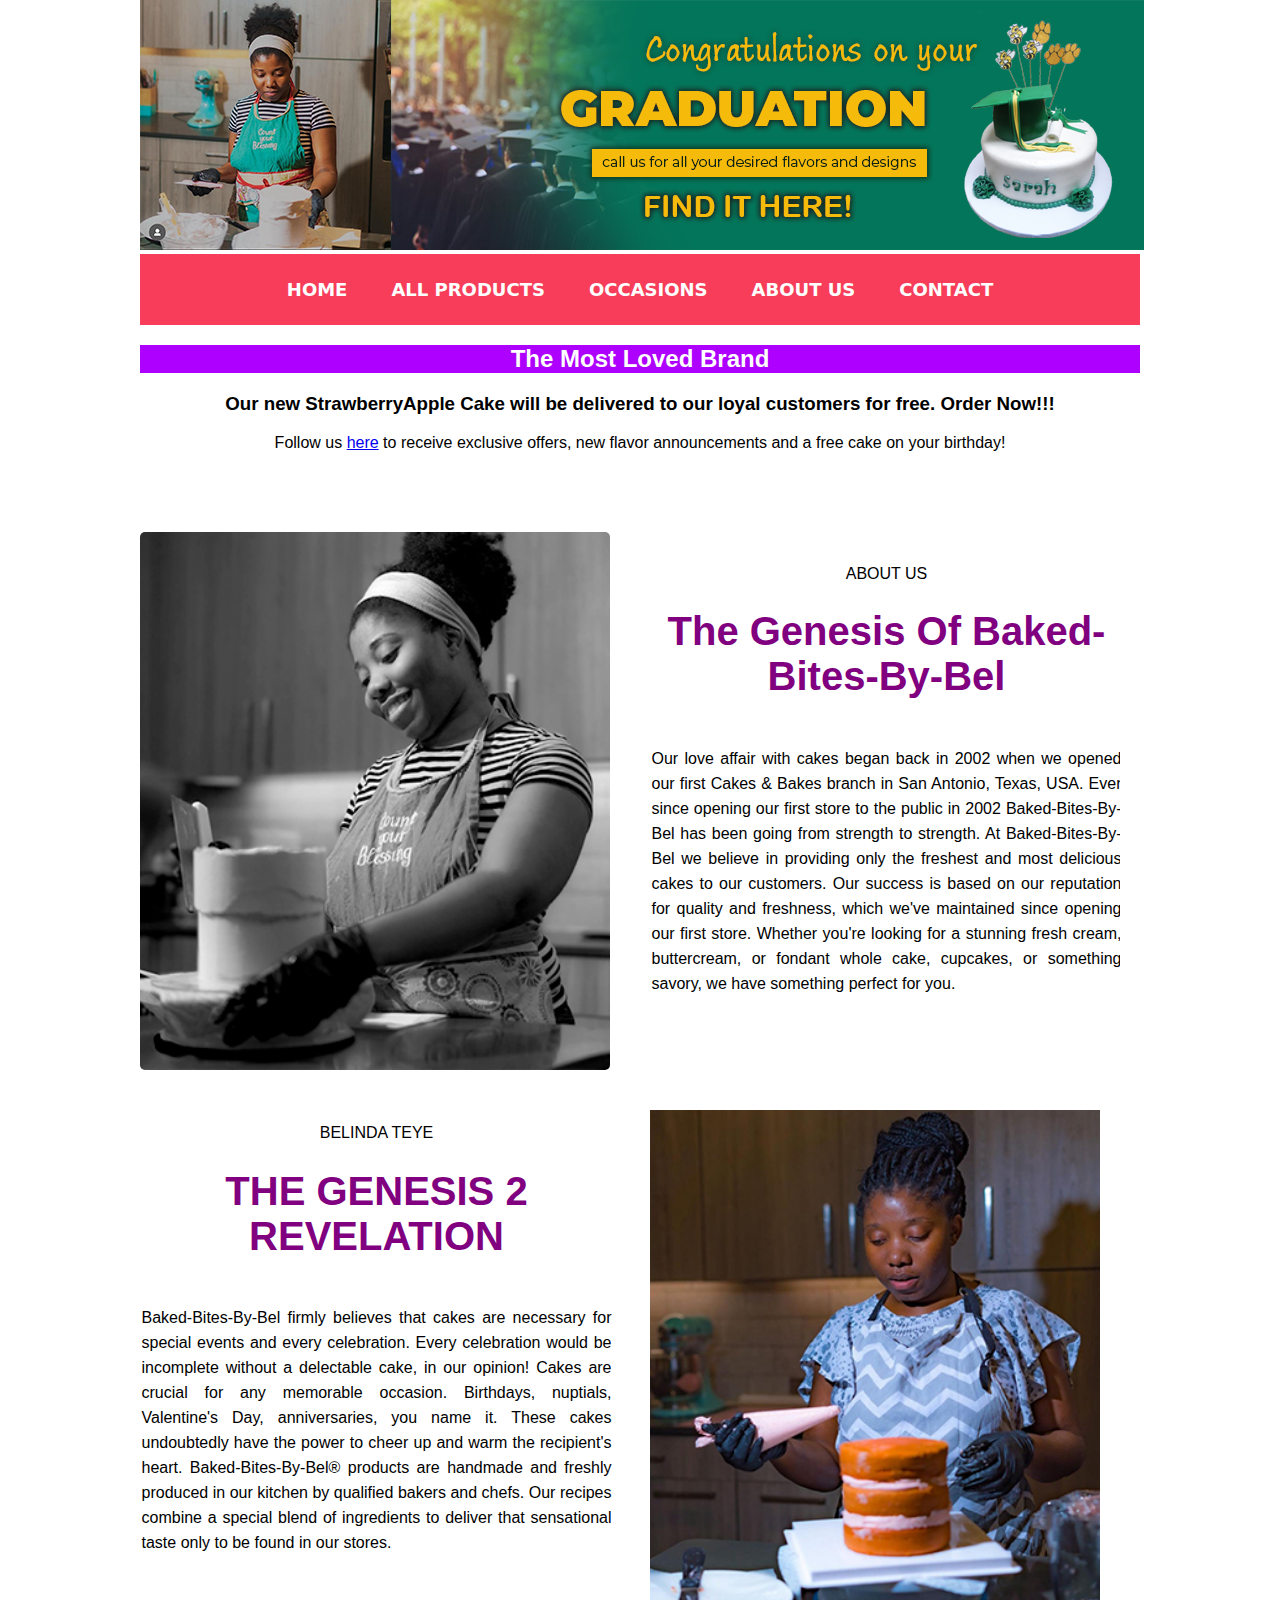
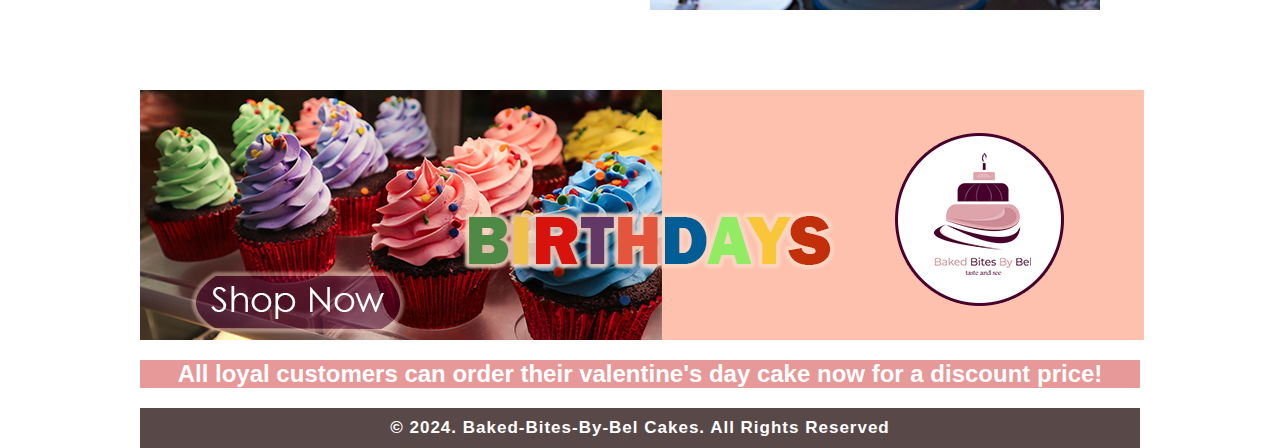
==== about.html @ 8a4f7d3f "assignment_update" ====
<!DOCTYPE html>
<html lang="en">
<head>
    <meta charset="UTF-8">
    <meta name="viewport" content="width=device-width, initial-scale=1.0">
    <title>Baked Bites By Bel</title>
    <link href="style.css" rel="stylesheet"  type="text/css">

    <style>
     
     ul {
  list-style-type:none;
}

.img_deg{
float: right;
}




      </style>
      <link rel="preconnect" href="https://fonts.googleapis.com">
      <link rel="preconnect" href="https://fonts.gstatic.com" crossorigin>
      <link href="https://fonts.googleapis.com/css2?family=BioRhyme:wght@600&display=swap" rel="stylesheet">

</head>


<body>

    
    <div class="wrapper-style .index-occasion-flex">

        <img src="images/gradcake.jpg" alt="banner image">




<nav class="navbar">
<ul>
   <li><a href="index.html">HOME</a></li>
   <li><a href="allproducts.html">ALL PRODUCTS</a></li>
   <li><a href="occasions.html">OCCASIONS</a></li>
   <li><a href="about.html">ABOUT US</a></li>
   <li><a href="contact.html">CONTACT</a></li>
</ul>
</nav>

<main>


</main>

<div class="a">
<h2 style="background-color:rgb(174, 0, 255);">The Most Loved Brand</h2>
</div>

<div class="a">
<h3> Our new StrawberryApple Cake will be delivered to our loyal customers for free. Order Now!!!</h3>
</div>



<div class="c">
Follow us <a href="https://www.instagram.com/baked_bites_by_bel/?igsh=MWV0ZWZxdTk1Nmw5YQ%3D%3D">here</a> to receive exclusive offers, new flavor announcements and a free cake on your birthday!<br>


<div class="row">

    <div class="imgwrapper">
            
        <img src="images/ceobelinda.jpg" alt="old_oven">
       
    </div>

    <div class="contentwrapper">
        <div class="content">

            <span class="textwrapper">
                <span>ABOUT US</span>
                </span>

<h1>The Genesis Of Baked-Bites-By-Bel</h1>
<p>Our love affair with cakes began back in 2002 when we opened our first Cakes
    & Bakes branch in San Antonio, Texas, USA. Ever since opening our first store
    to the public in 2002 Baked-Bites-By-Bel has been going from strength to strength.
    At Baked-Bites-By-Bel we believe in providing only the freshest and most delicious
    cakes to our customers. Our success is based on our reputation for quality and
    freshness, which we've maintained since opening our first store. Whether you're
    looking for a stunning fresh cream, buttercream, or fondant whole cake, cupcakes,
    or something savory, we have something perfect for you.
    </p

    </div>

    </div>

</div>



<div class="contentwrapper">
    <div class="content">

        <span class="textwrapper">
            <span>BELINDA TEYE</span>
            </span>
<h1>THE GENESIS 2 REVELATION</h1>

<p>Baked-Bites-By-Bel firmly believes that cakes are necessary for special events
    and every celebration. Every celebration would be incomplete without a delectable
    cake, in our opinion! Cakes are crucial for any memorable occasion. Birthdays,
    nuptials, Valentine's Day, anniversaries, you name it. These cakes undoubtedly
    have the power to cheer up and warm the recipient's heart.
    Baked-Bites-By-Bel® products are handmade and freshly produced in our kitchen by
    qualified bakers and chefs. Our recipes combine a special blend of ingredients to
    deliver that sensational taste only to be found in our stores.
    </p>

            </div>

</div>

 <img src="images/oldoven.jpg" alt="old_oven" width="450" height="500" >
</div>

    <img src="images/advertisement1.jpg" alt="banner image" class="imgMain" style="margin-left: auto;">
 

    <h2 style="background-color:rgb(231, 152, 152);">All loyal customers can order their valentine's day cake now for a discount price!</h2>
   

  





    <footer>   
        © 2024. Baked-Bites-By-Bel Cakes. All Rights Reserved
    </footer>
</body>
</html>
---- style.css ----
body {
  margin: 0px;
}

.row{

width: 98%;
max-width: 1170px;
display: grid;
grid-template-columns: repeat(2, 1fr);
grid-gap: 40px;
overflow: hidden;
padding: 5rem 0;

}

.row .imgwrapper{

overflow: hidden;
}


.row .imgwrapper img{

  width: 100%;
  height: 100%;
  object-fit: cover;
  transition: 0.3s;
}


.row .imgwrapper:hover img{

transform: scale(1.25);

}


.row .contentwrapper{

width: 100%;
display: flex;
justify-content: center;
align-items: center;
padding-left: 1.5px;
}


.row .contentwrapper h1{

font-size: 40px;
font-weight: 700;
color: purple;
padding-bottom: 20px;

}

.row .contentwrapper p{

font-size: 16px;
line-height: 25px;
padding-bottom: 25px;
text-align: justify;
font-family: "Sofia Sans", sans-serif;
  font-optical-sizing: auto;
  font-weight: weight;
  font-style: normal;
}



.row .contentwrapper a{

  display: inline-block;
  text-decoration: none;
  text-transform: uppercase;
  background: purple;
  color: aliceblue;
  padding: 15px 40px;
  letter-spacing: 1px;
  user-select: none;

}


footer{
  padding: 10px;
  font-size: 17px;
  font-weight:bold;
  text-align: center;
  background: #594848;
  color: white;
  font-family: Arial, Helvetica, sans-serif;
  letter-spacing: 1px;
}


.navbar ul{

  list-style: none;
  background-color: rgb(247, 61, 89);
  padding: 0px;
  margin: 0px;
  overflow: hidden;
  text-align: center;
}



.navbar a{
color: white;
text-decoration: none;
padding: 25px 20px;
display: block;
text-align: center;
font-weight: bold;
font-size: 18px;
font-family: system-ui, -apple-system, BlinkMacSystemFont, 'Segoe UI', Roboto, Oxygen, Ubuntu, Cantarell, 'Open Sans', 'Helvetica Neue', sans-serif;
text-align: center;

}

.navbar a:hover{
  background-color: rgb(105, 3, 34);

}

.navbar li{
display:inline-block;

}

.navbar ul li ul{
  display:none;
  position:absolute;
  background-color:rgb(231, 158, 0);
  padding: 10px;
  border-radius:0px 0px 4px 4px;
  } 


  .navbar ul li:hover ul{
    display:block;
  }


  .navbar ul li ul li{
    width:180px;
    border-radius:4px;

    
    
    } 

  .navbar ul li ul li a{
    padding: 8px 14px;
    
    } 


    .navbar ul li ul li a:hover{
      background-color: f3f3f3;
      } 

div.a {
    text-align: center;
      font-family: Arial, Helvetica, sans-serif;
      font-weight: 400;
      font-style: normal;
    }


  div.d {
    text-align: justify-left;
  }


  div.b {
    text-align: center;
    font-family:'Segoe UI', Tahoma, Geneva, Verdana, sans-serif;
      }
      
      div.c {
        text-align: center;
        font-family:'Franklin Gothic Medium', 'Arial Narrow', Arial, sans-serif;
      }
  
   
.index-occasion-flex {
display: flex;
justify-content: center;
align-items: center;
}


.wrapper-style {
    width: 1000px;
    margin:0 auto;
}



.date{
color: rgb(187, 35, 35);
}



#MainTitle{
font-style: bold;
color: brown;
font-family: 'BioRhyme', serif;
background-color: rgb(255, 222, 220);

}

h1 {

    color: rgb(255, 255, 255);
   
    }
    

    .flex-container {
        display: flex;
        
      }
      
  .flex-container > div {
  background-color:rgb(255, 255, 255);
  margin: auto;
  }

    #Image1 {
        height:50%;
        width: 50%;
      }
      
      #MainText {
        font-family: Arial;
      }
      
      h2 {

        color:white;
        text-align: center;
      }
       
      input[type=text], select {
        width: 100%;
        padding: 12px 20px;
        margin: 8px 0;
        display: inline-block;
        border: 1px solid #ccc;
        border-radius: 4px;
        box-sizing: border-box;
      }
      
      input[type=submit] {
        width: 100%;
        background-color: #4CAF50;
        color: white;
        padding: 14px 20px;
        margin: 8px 0;
        border: none;
        border-radius: 4px;
        cursor: pointer;
      }
      
      input[type=submit]:hover {
        background-color: #45a049;
      }
      
      div {
        border-radius: 5px;
      }


      .imgMain {

        display:block;
        margin-left: 0;
        margin-right: 0;
    }
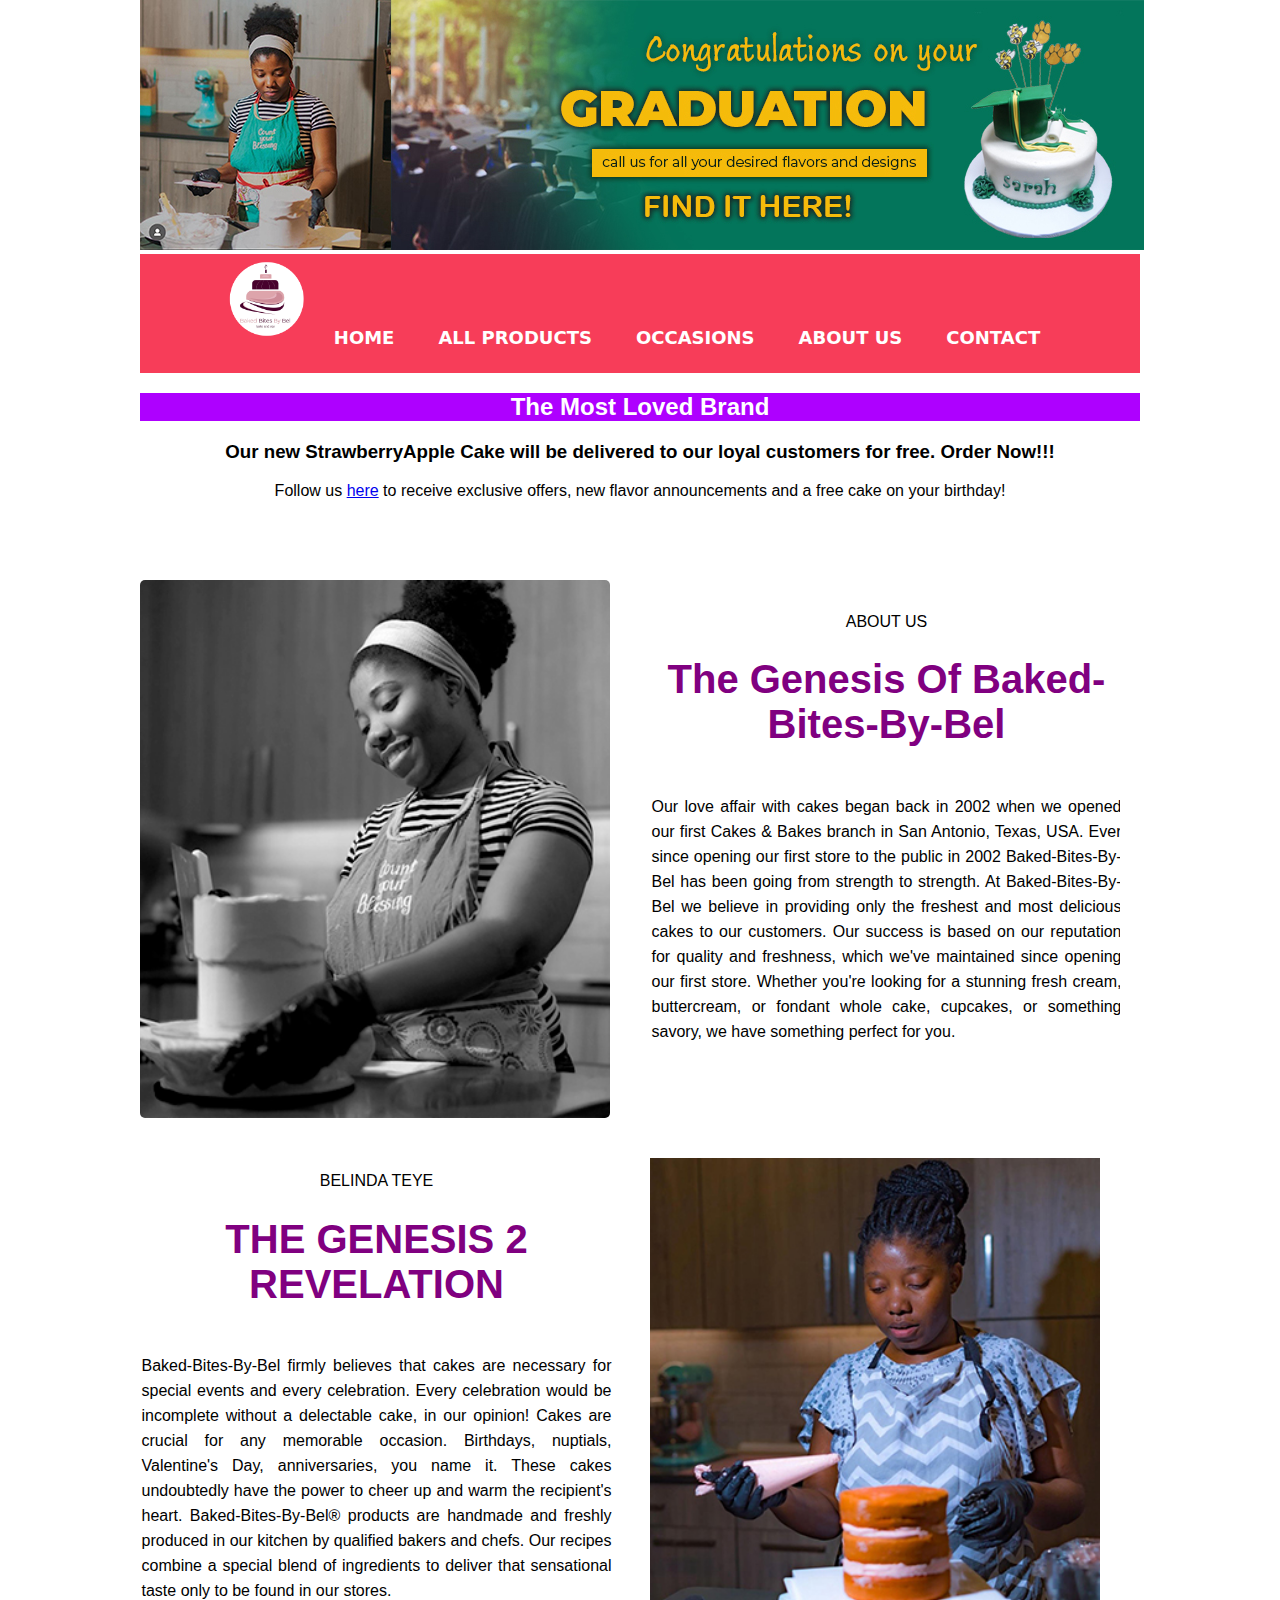
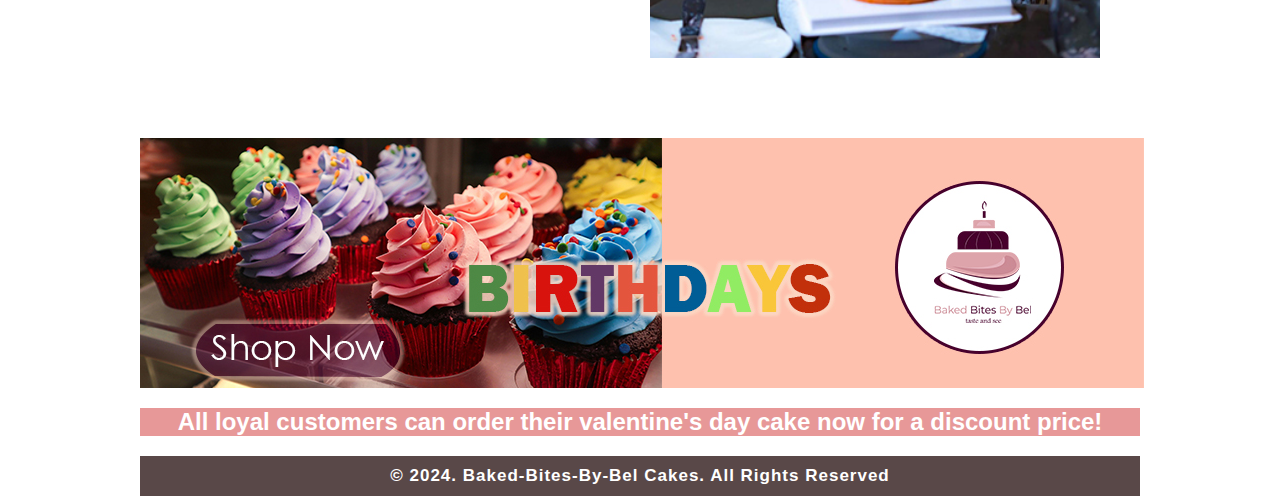
==== commit 1ba8efb5: "nav logo update" ====
--- a/about.html
+++ b/about.html
@@ -39,6 +39,7 @@
 
 <nav class="navbar">
 <ul>
+    <li><img class="logo-img" src="images/bbbblogo.png" alt="logo image" weight="90" height="90"></li>
    <li><a href="index.html">HOME</a></li>
    <li><a href="allproducts.html">ALL PRODUCTS</a></li>
    <li><a href="occasions.html">OCCASIONS</a></li>
--- a/style.css
+++ b/style.css
@@ -63,7 +63,7 @@
 line-height: 25px;
 padding-bottom: 25px;
 text-align: justify;
-font-family: "Sofia Sans", sans-serif;
+font-family: Arial, Helvetica, sans-serif;
   font-optical-sizing: auto;
   font-weight: weight;
   font-style: normal;
@@ -285,4 +285,24 @@
         margin-right: 0;
     }
 
-    +    .container-1{
+display: flex;
+align-items: flex-start;
+align-items: flex-end;
+align-items: center;
+font-family: Arial, Helvetica, sans-serif;
+font-weight: bolder;
+
+    }
+
+    
+    .container-1 :hover{
+
+      transform: scale(1.25);
+      transition: 1s ease
+      
+      }
+      
+      .textwrapper p{
+        font-family: Arial, Helvetica, sans-serif;
+      }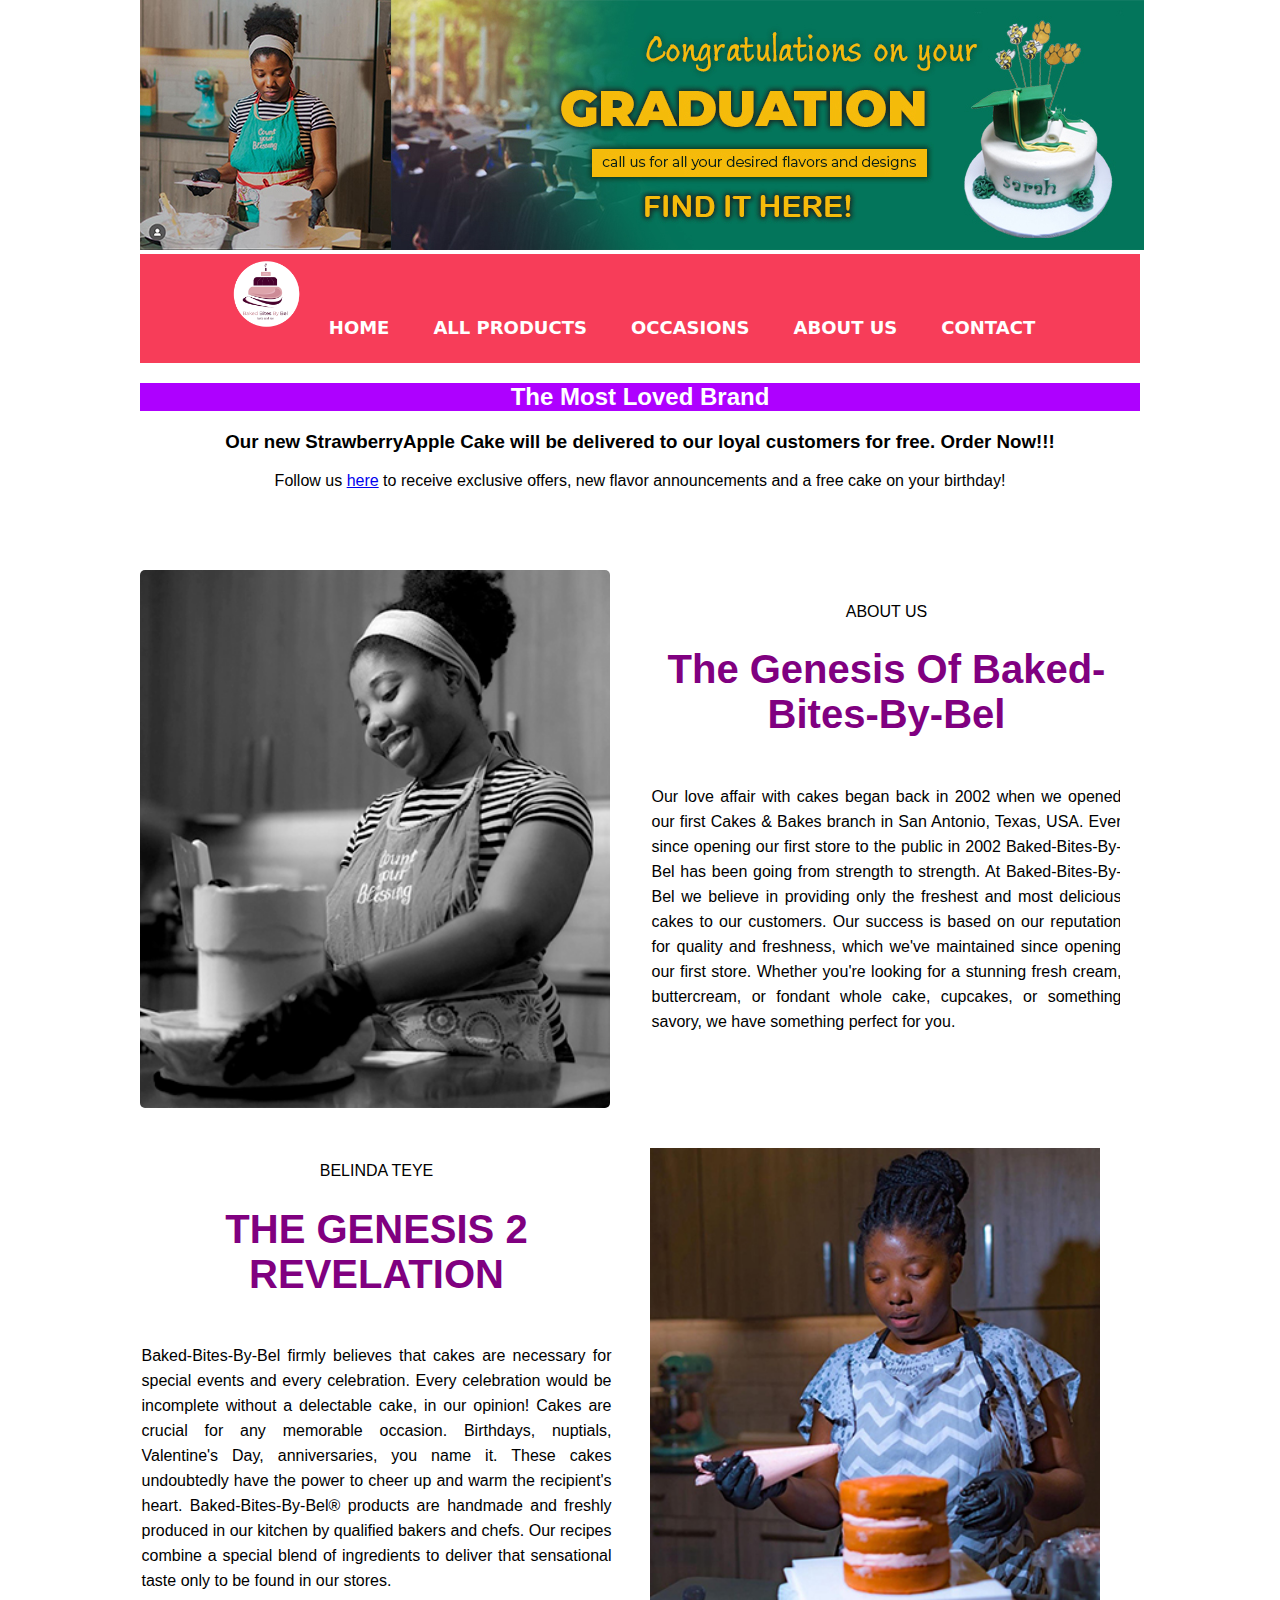
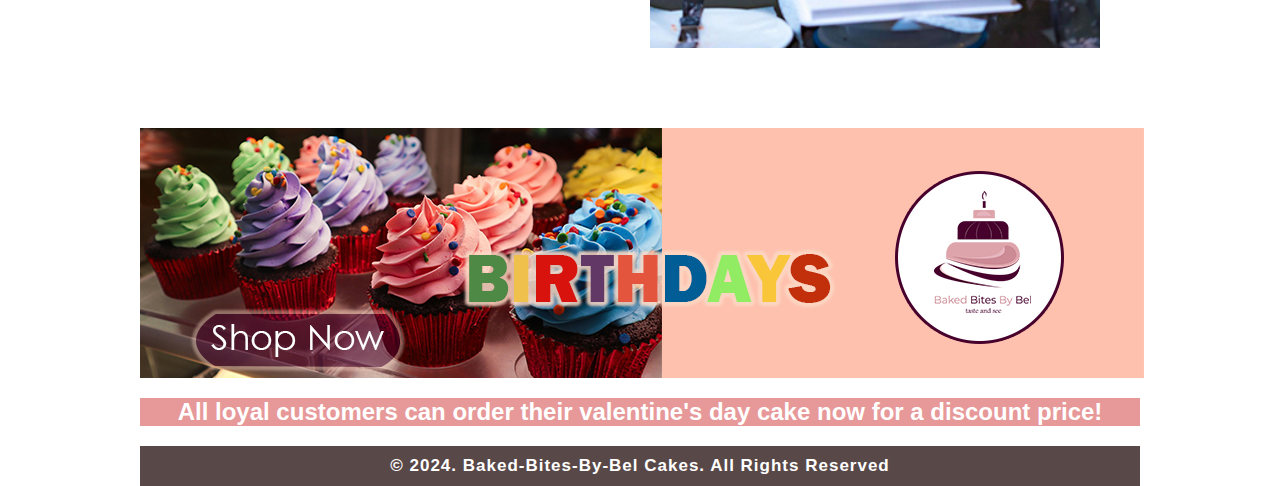
==== commit 08a44add: "vew update" ====
--- a/about.html
+++ b/about.html
@@ -39,7 +39,7 @@
 
 <nav class="navbar">
 <ul>
-    <li><img class="logo-img" src="images/bbbblogo.png" alt="logo image" weight="90" height="90"></li>
+    <li><img class="logo-img" src="images/bbbblogo.png" alt="logo image" weight="80" height="80"></li>
    <li><a href="index.html">HOME</a></li>
    <li><a href="allproducts.html">ALL PRODUCTS</a></li>
    <li><a href="occasions.html">OCCASIONS</a></li>
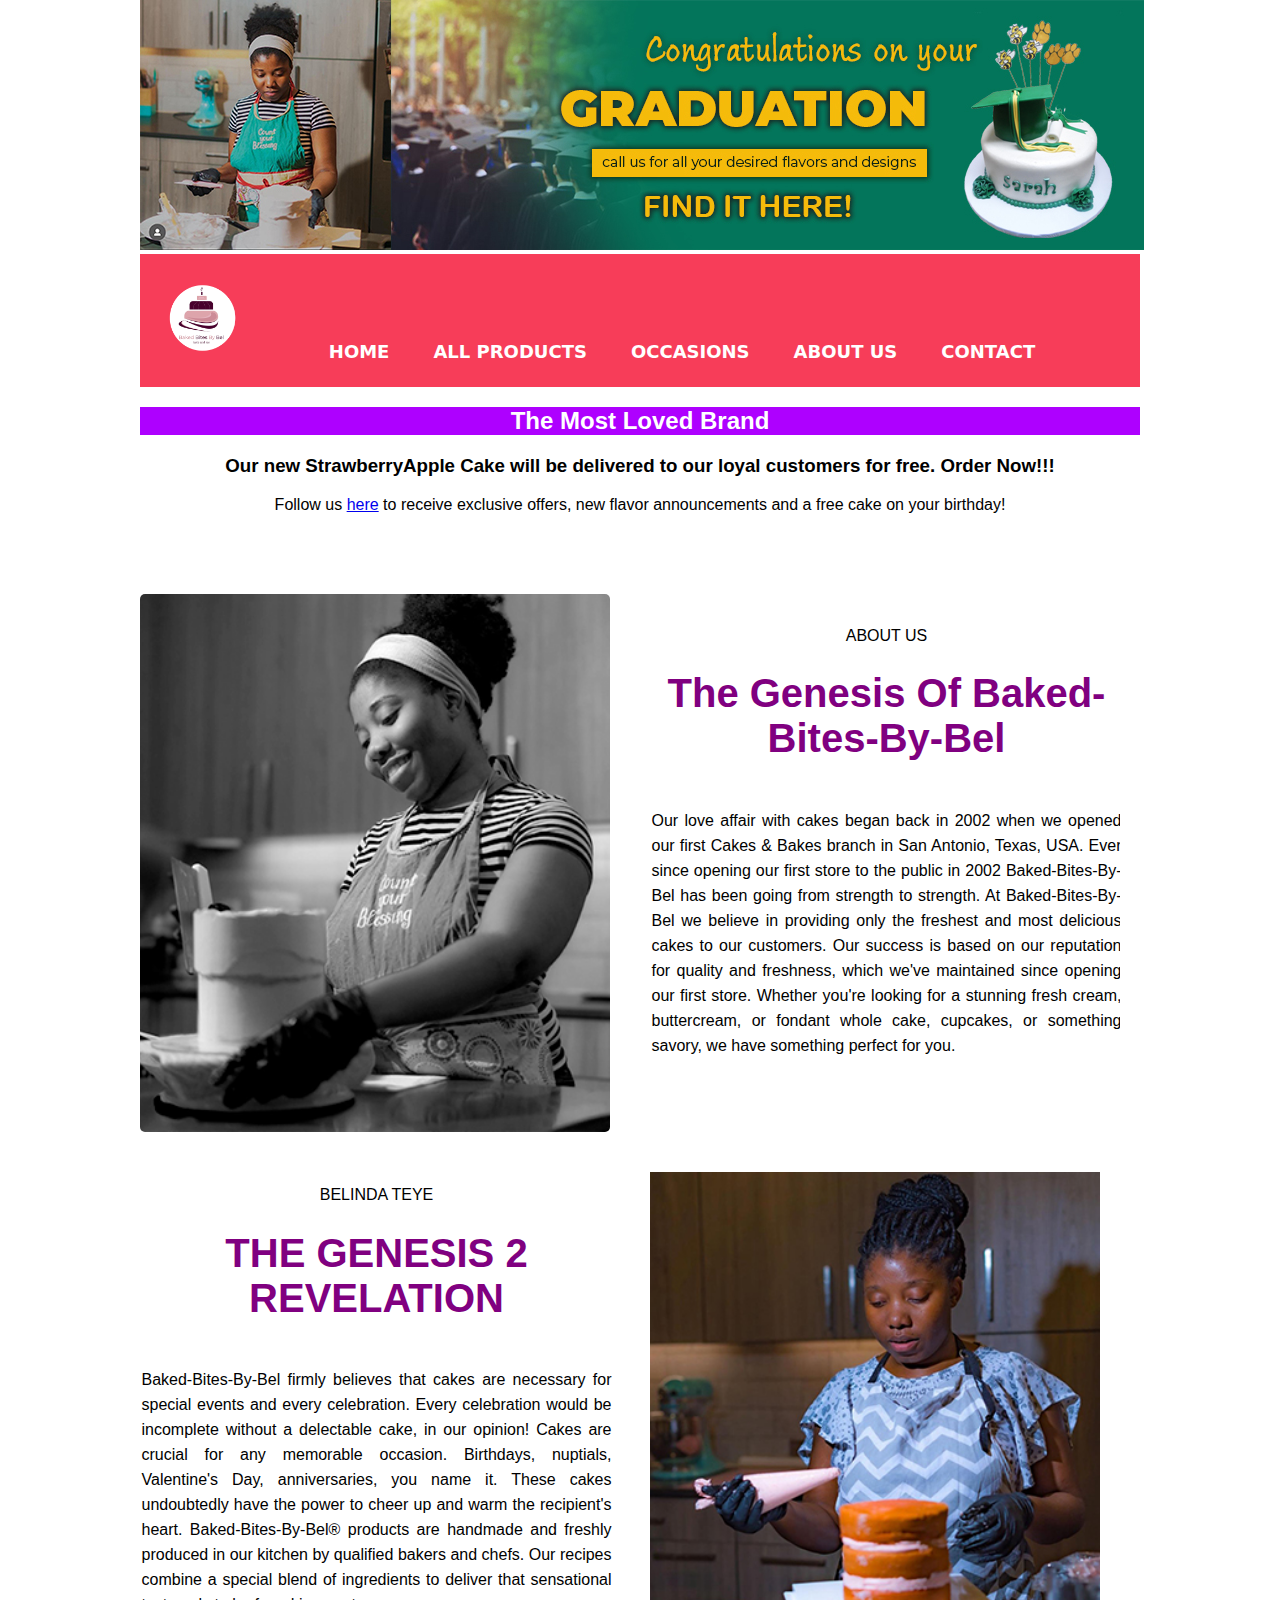
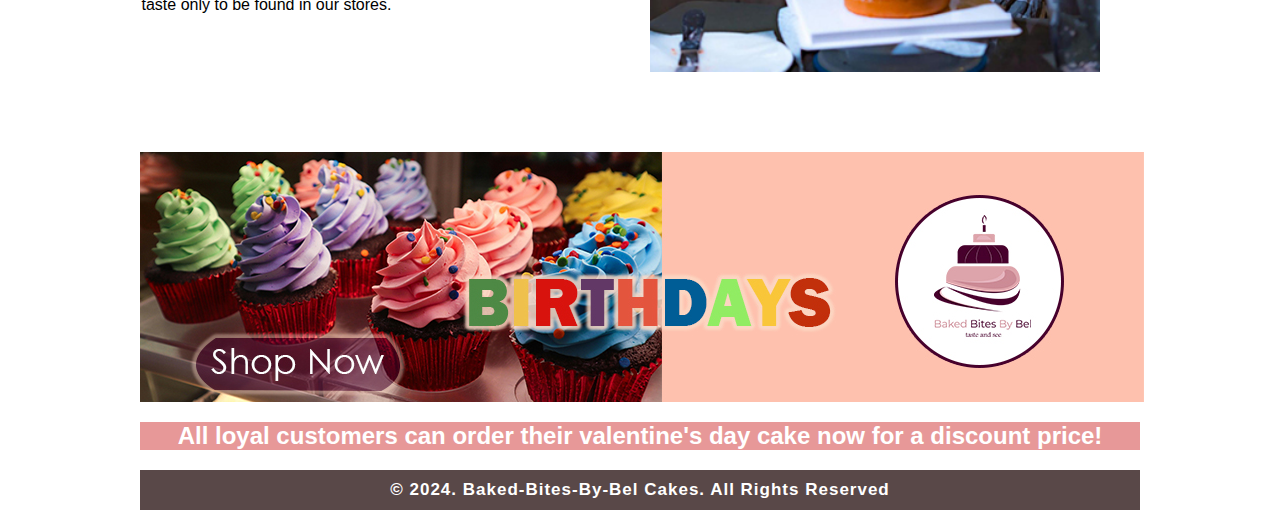
==== commit 4714ca93: "new" ====
--- a/about.html
+++ b/about.html
@@ -92,11 +92,8 @@
     looking for a stunning fresh cream, buttercream, or fondant whole cake, cupcakes,
     or something savory, we have something perfect for you.
     </p
-
-    </div>
-
-    </div>
-
+</div>
+</div>
 </div>
 
 
--- a/style.css
+++ b/style.css
@@ -105,6 +105,7 @@
   margin: 0px;
   overflow: hidden;
   text-align: center;
+  margin-top: 0px;
 }
 
 
@@ -305,4 +306,13 @@
       
       .textwrapper p{
         font-family: Arial, Helvetica, sans-serif;
-      }+      }
+
+
+      .logo-img{
+      position: auto;
+      float: left;
+      margin-left: -80%;
+      margin-top: 30%;
+      
+            }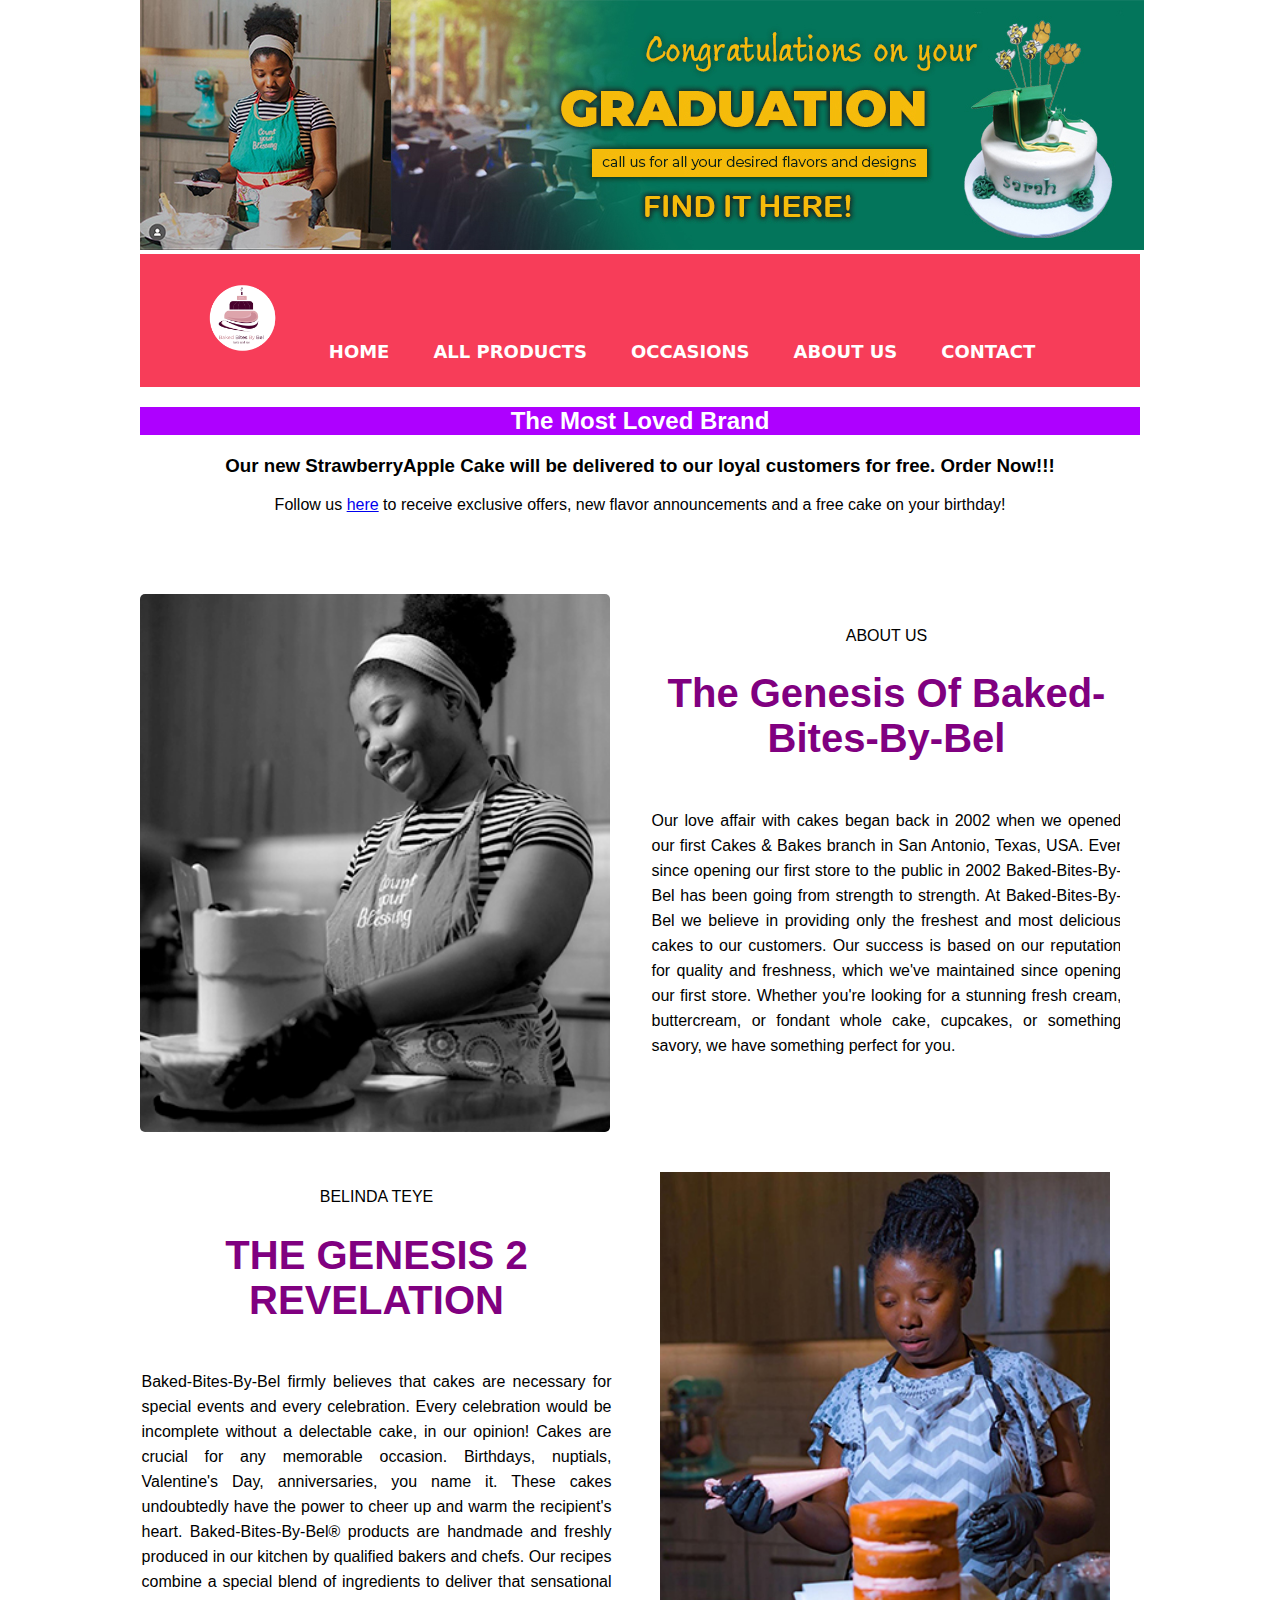
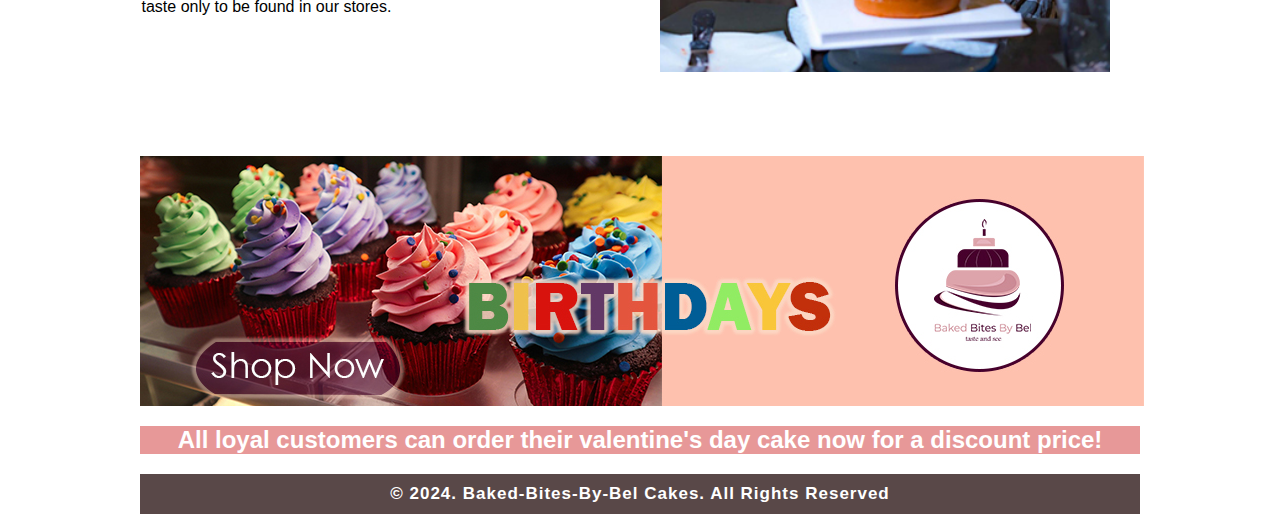
==== commit f1cc2b28: "midnight update" ====
--- a/about.html
+++ b/about.html
@@ -91,8 +91,8 @@
     freshness, which we've maintained since opening our first store. Whether you're
     looking for a stunning fresh cream, buttercream, or fondant whole cake, cupcakes,
     or something savory, we have something perfect for you.
-    </p
-</div>
+</p>
+
 </div>
 </div>
 
@@ -115,13 +115,17 @@
     qualified bakers and chefs. Our recipes combine a special blend of ingredients to
     deliver that sensational taste only to be found in our stores.
     </p>
-
+    
             </div>
-
+            
 </div>
 
- <img src="images/oldoven.jpg" alt="old_oven" width="450" height="500" >
+<div class="flex-container-1">
+  <img src="images/oldoven.jpg" alt="old_oven" width="450" height="500" ></div>
 </div>
+
+ 
+
 
     <img src="images/advertisement1.jpg" alt="banner image" class="imgMain" style="margin-left: auto;">
  
--- a/style.css
+++ b/style.css
@@ -71,7 +71,7 @@
 
 
 
-.row .contentwrapper a{
+.row .content-wrapper a{
 
   display: inline-block;
   text-decoration: none;
@@ -312,7 +312,7 @@
       .logo-img{
       position: auto;
       float: left;
-      margin-left: -80%;
+      margin-left: -30%;
       margin-top: 30%;
       
             }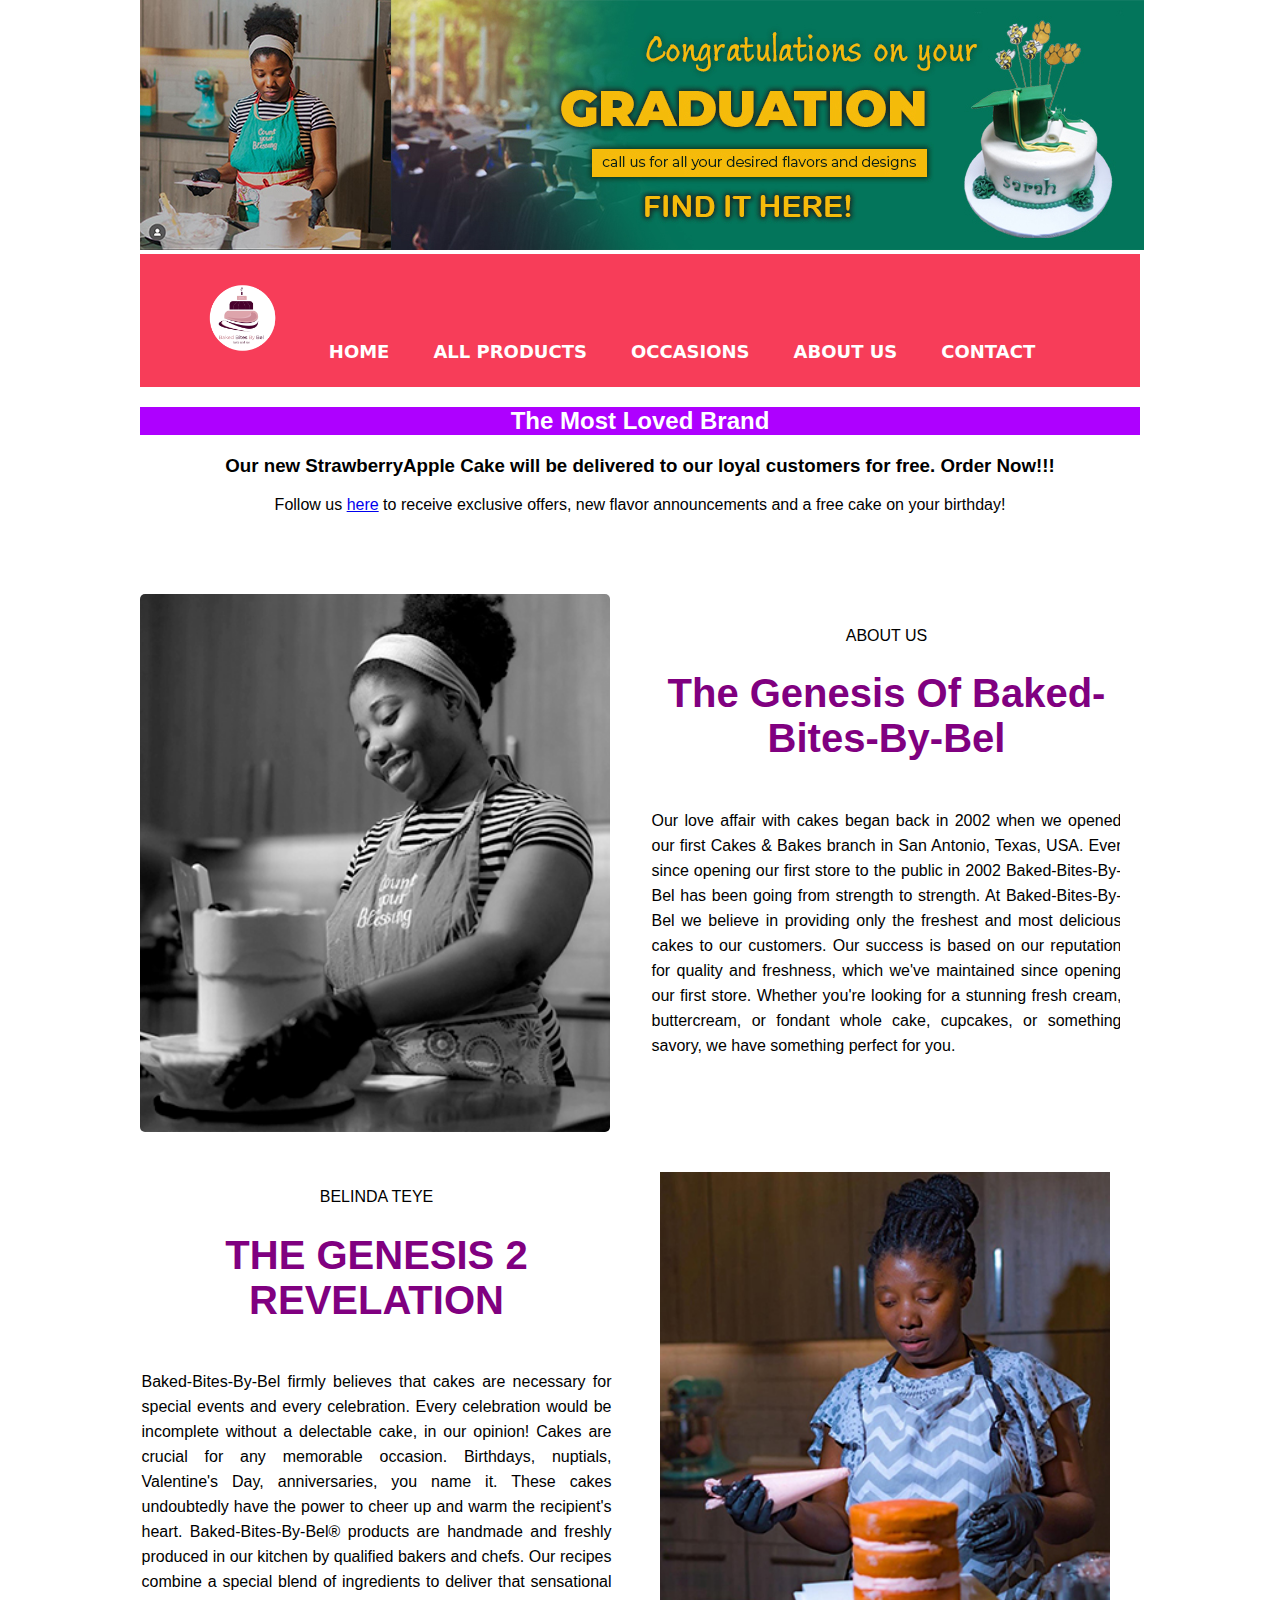
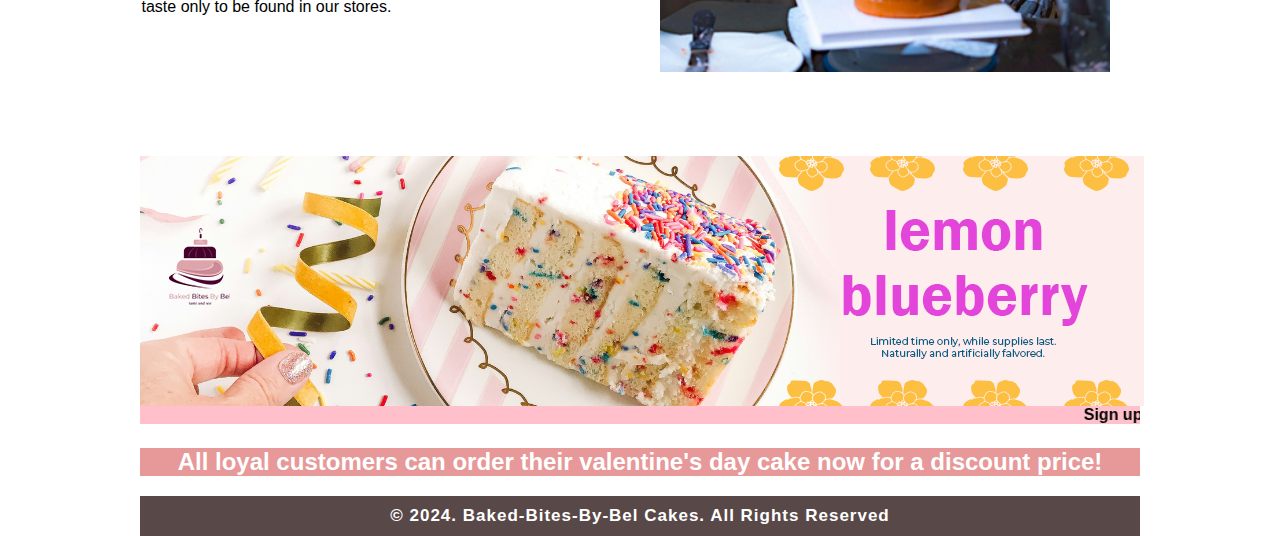
==== commit d0cf7b61: "sat eve update" ====
--- a/about.html
+++ b/about.html
@@ -127,9 +127,9 @@
  
 
 
-    <img src="images/advertisement1.jpg" alt="banner image" class="imgMain" style="margin-left: auto;">
+    <img src="images/pinkycake.png" alt="banner image" class="imgMain" style="margin-left: auto;">
  
-
+    <marquee scrollamount="7" bgcolor="pink" direction="left" srolldelay="500"> <b>Sign up to receive exclusive offers and be the first to know about seasonal specials, brand new treats, events and more! </b></marquee>
     <h2 style="background-color:rgb(231, 152, 152);">All loyal customers can order their valentine's day cake now for a discount price!</h2>
    
 
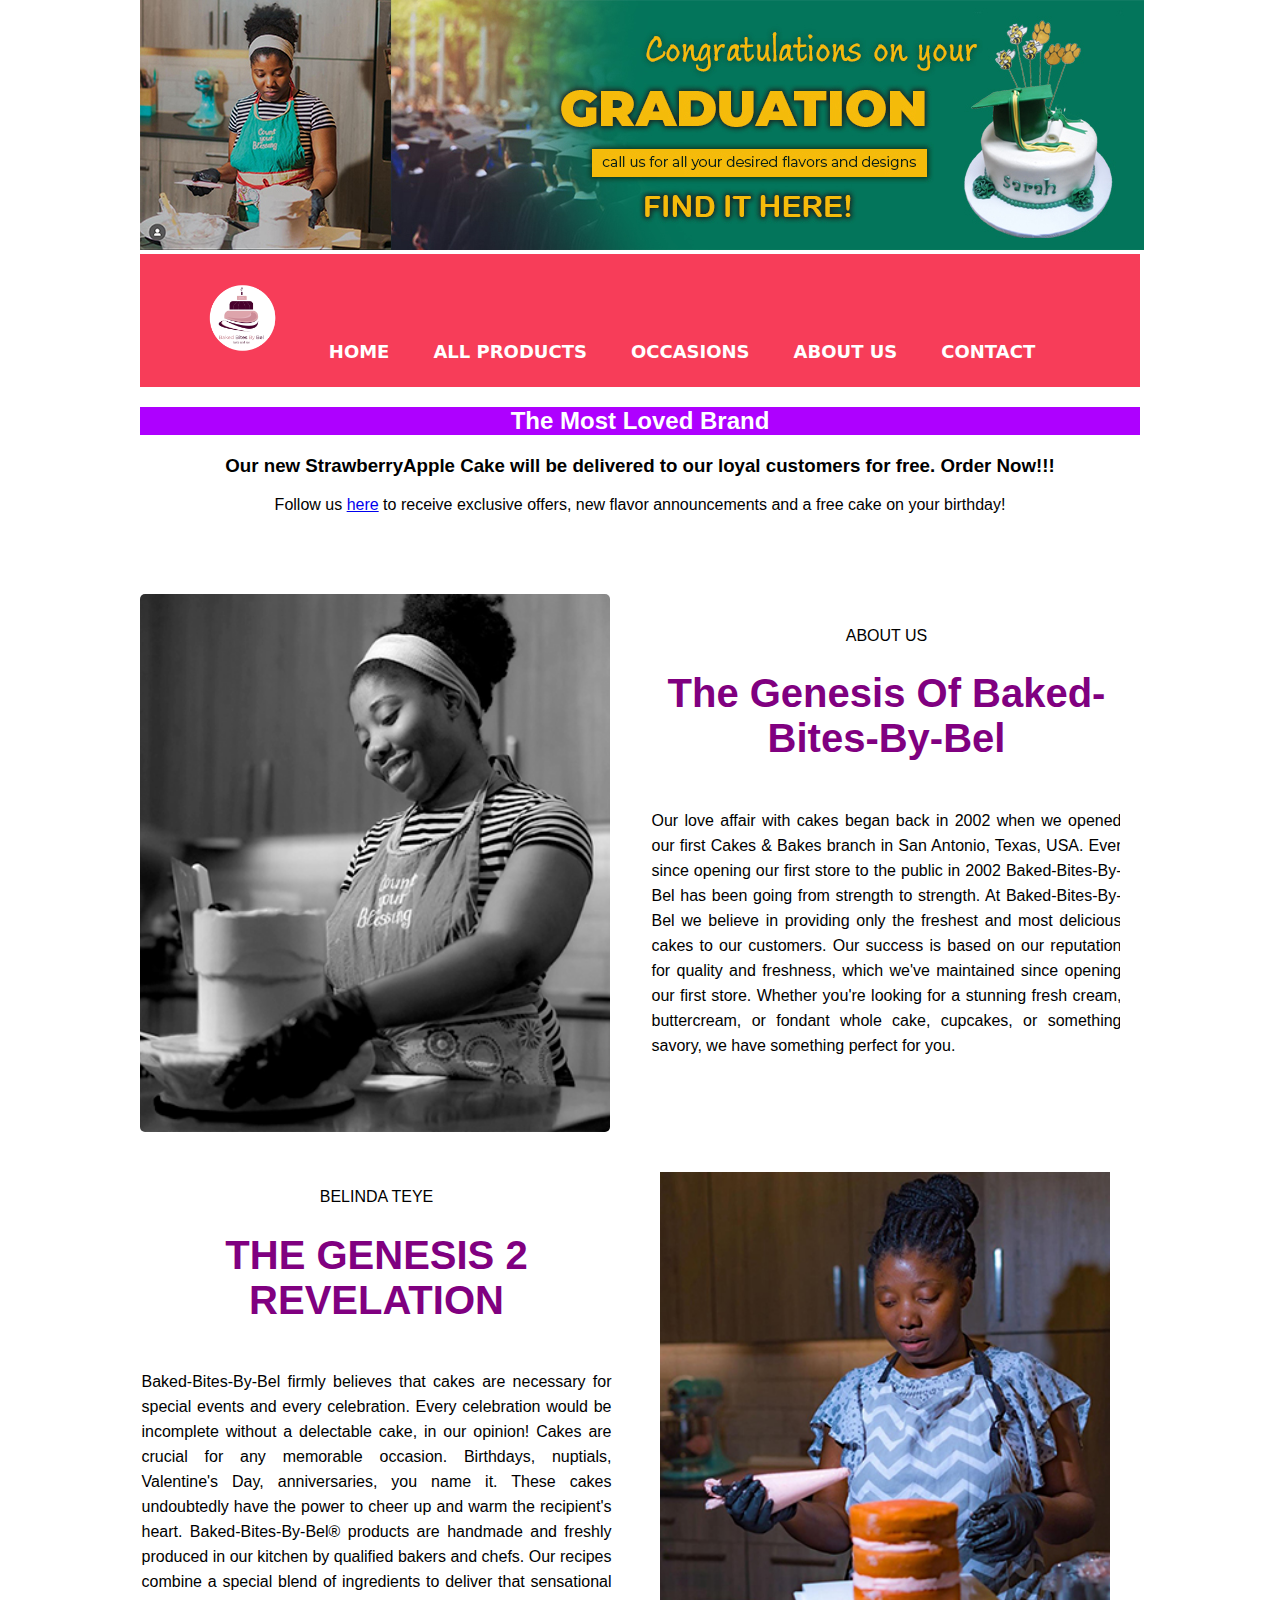
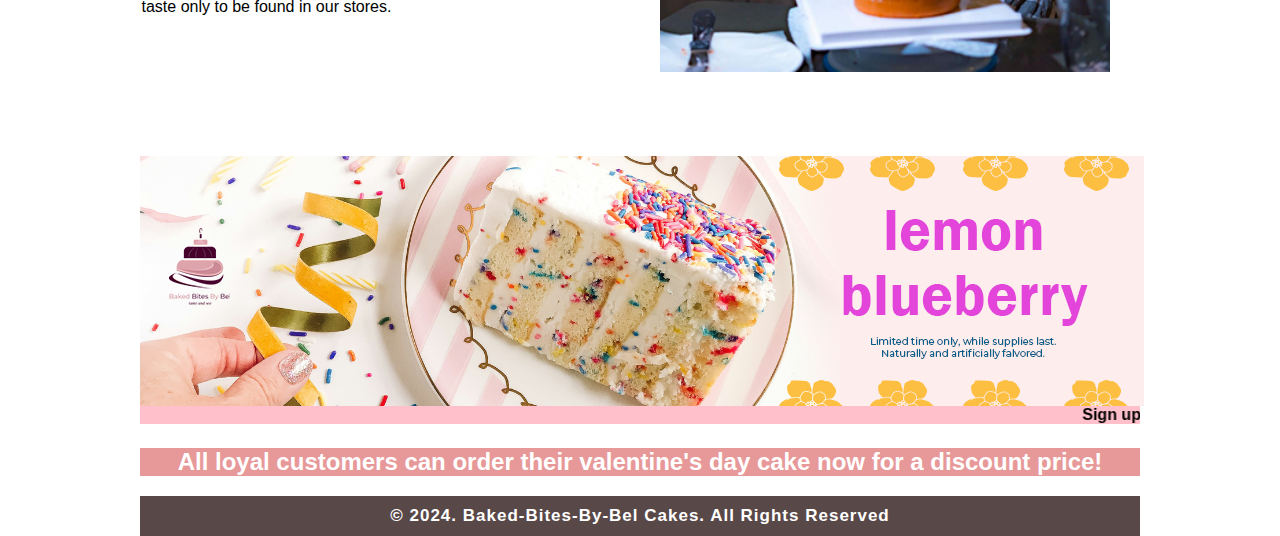
==== commit 34f0f7c9: "rough draft update" ====
--- a/about.html
+++ b/about.html
@@ -127,7 +127,7 @@
  
 
 
-    <img src="images/pinkycake.png" alt="banner image" class="imgMain" style="margin-left: auto;">
+    <a href="allproducts.html"><img src="images/pinkycake.png" alt="banner image" class="imgMain" style="margin-left: auto;"></a>
  
     <marquee scrollamount="7" bgcolor="pink" direction="left" srolldelay="500"> <b>Sign up to receive exclusive offers and be the first to know about seasonal specials, brand new treats, events and more! </b></marquee>
     <h2 style="background-color:rgb(231, 152, 152);">All loyal customers can order their valentine's day cake now for a discount price!</h2>
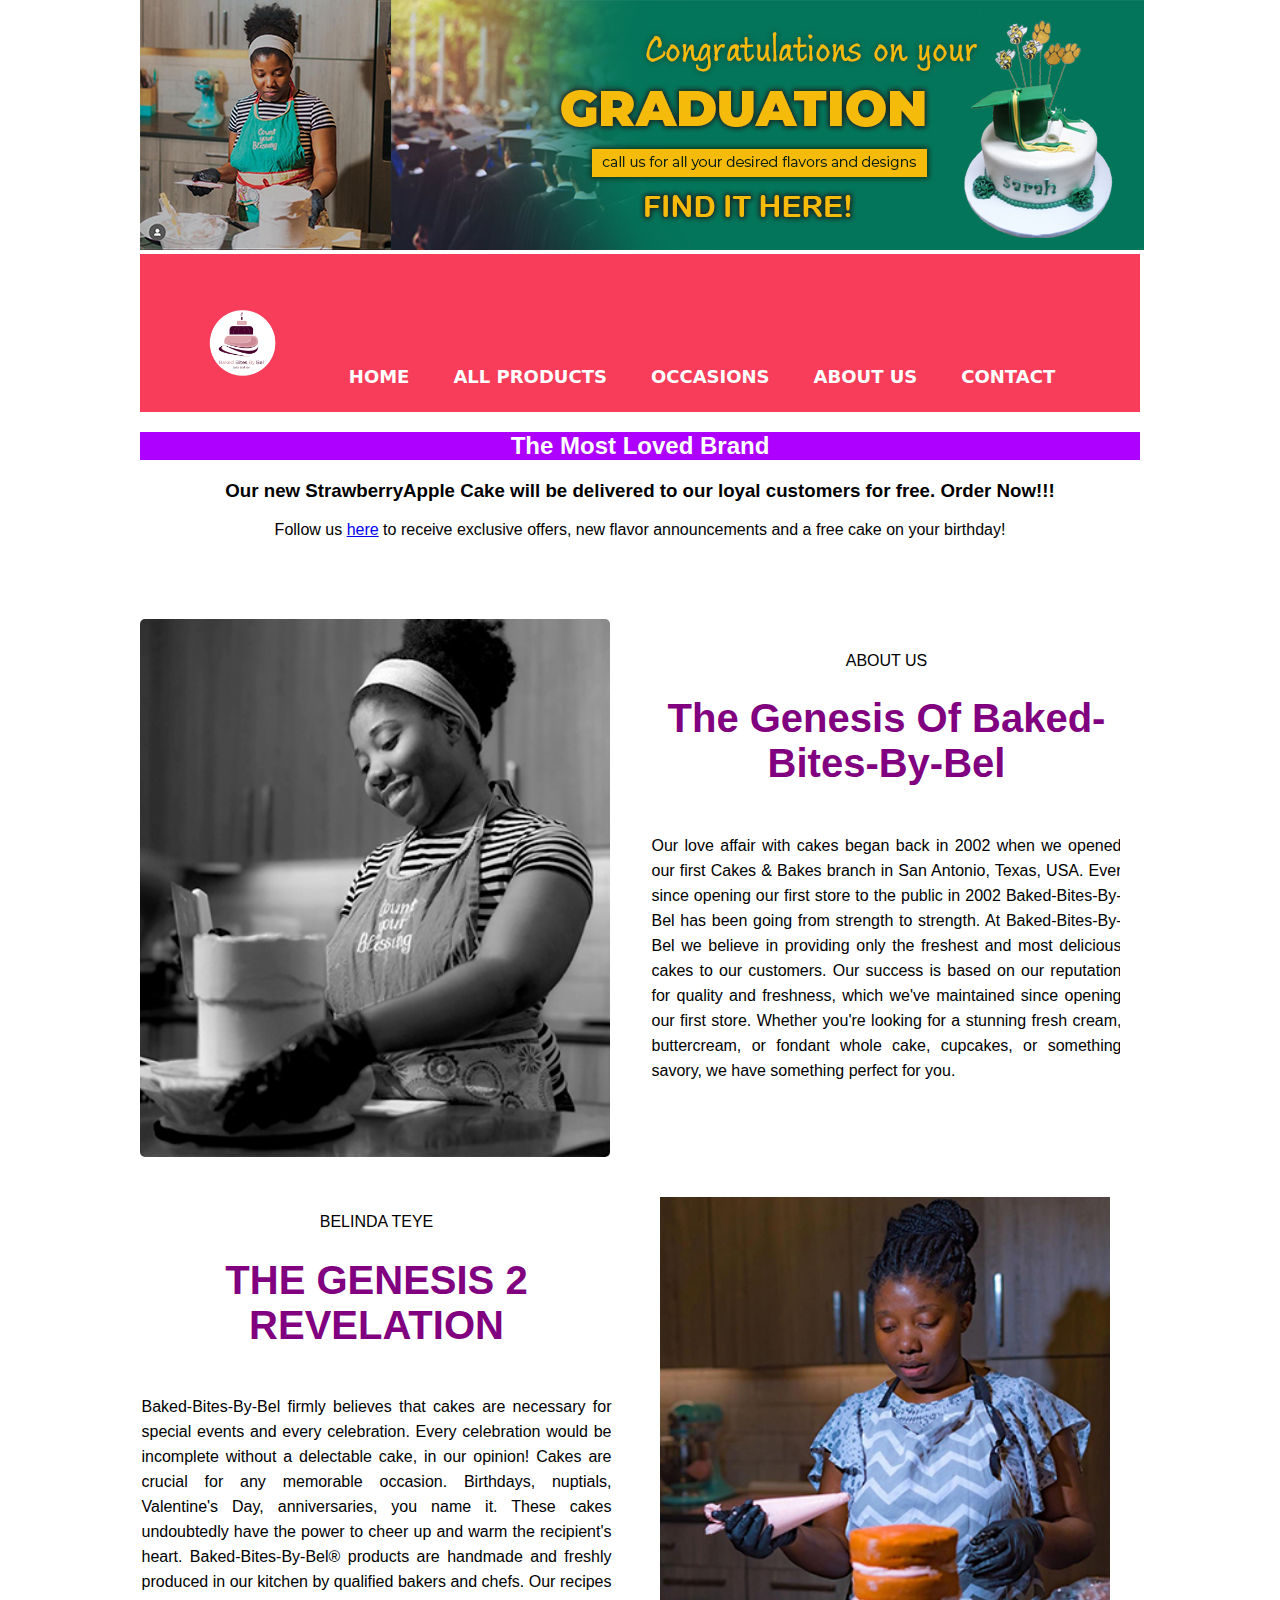
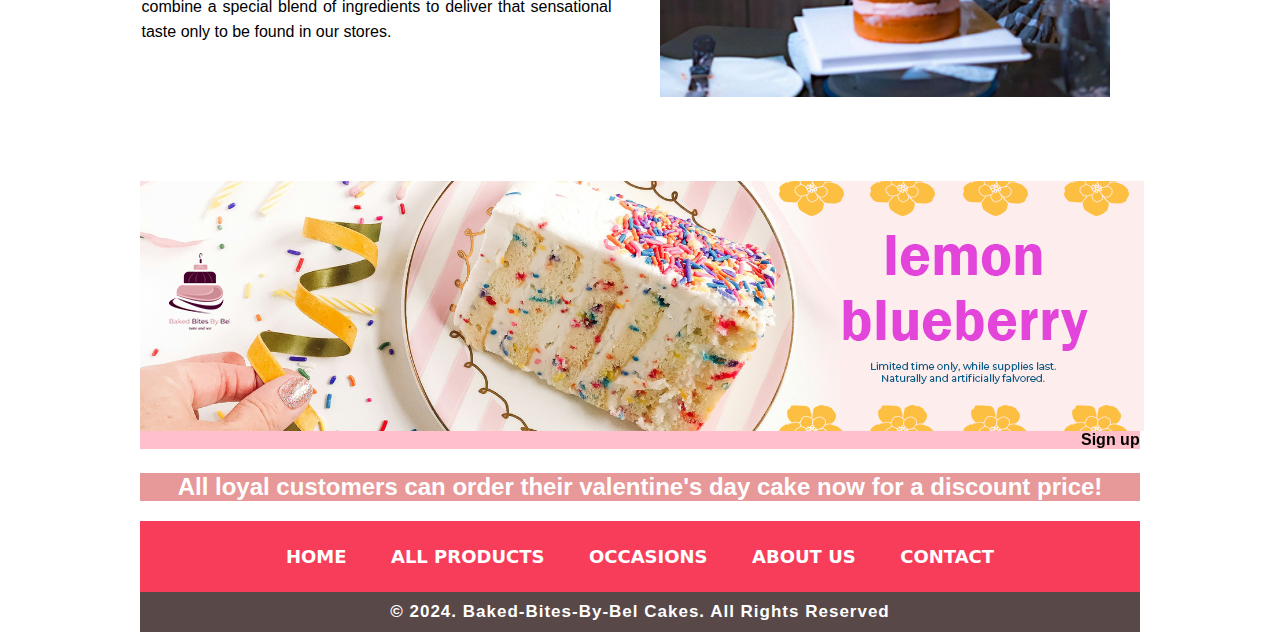
==== commit c4b56d4a: "nav bar update" ====
--- a/about.html
+++ b/about.html
@@ -39,7 +39,7 @@
 
 <nav class="navbar">
 <ul>
-    <li><img class="logo-img" src="images/bbbblogo.png" alt="logo image" weight="80" height="80"></li>
+    <li><a href="index.html"><img class="logo-img" src="images/bbbblogo.png" alt="logo image" weight="80" height="80"></a></li>
    <li><a href="index.html">HOME</a></li>
    <li><a href="allproducts.html">ALL PRODUCTS</a></li>
    <li><a href="occasions.html">OCCASIONS</a></li>
@@ -137,7 +137,15 @@
 
 
 
-
+    <nav class="navbar">
+        <ul>
+             <li><a href="index.html">HOME</a></li>
+             <li><a href="allproducts.html">ALL PRODUCTS</a></li>
+             <li><a href="occasions.html">OCCASIONS</a></li>
+             <li><a href="about.html">ABOUT US</a></li>
+             <li><a href="contact.html">CONTACT</a></li>
+          </ul>
+          </nav>
 
     <footer>   
         © 2024. Baked-Bites-By-Bel Cakes. All Rights Reserved
